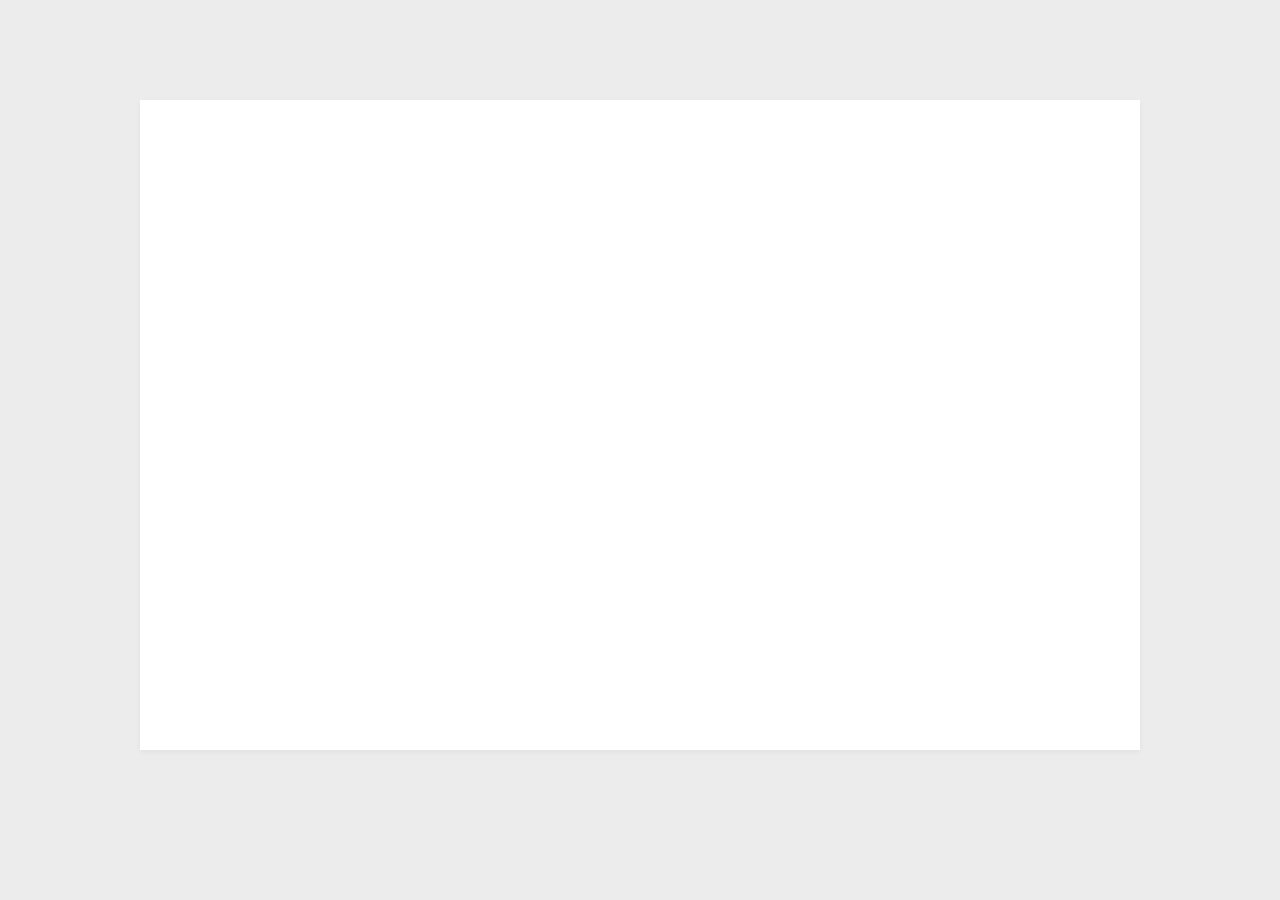
==== web-server/eos/index.html @ ff1ee921 "Setup files for the prototype." ====
<!DOCTYPE html>
<html lang="en">
  <head>
    <meta charset="UTF-8">
    
    <title>eos</title>
    <link rel="stylesheet" type="text/css" href="style.css">
  </head>
  
  <body>
    <div id="canvas"></div>
  </body>
  <script src="d3.min.js"></script>  
  <script src="generator.js"></script>
  <script src="drawer.js"></script>
</html>
---- web-server/eos/style.css ----
html, body {
  margin: 0;
  background-color: #ECECEC;
}

#canvas {
  width: 1000px;
  height: 650px;
  margin: 0 auto;
  margin-top: 100px;
  background-color: white;
  box-shadow: 0px 2px 6px rgba(0, 0, 0, 0.05);
}
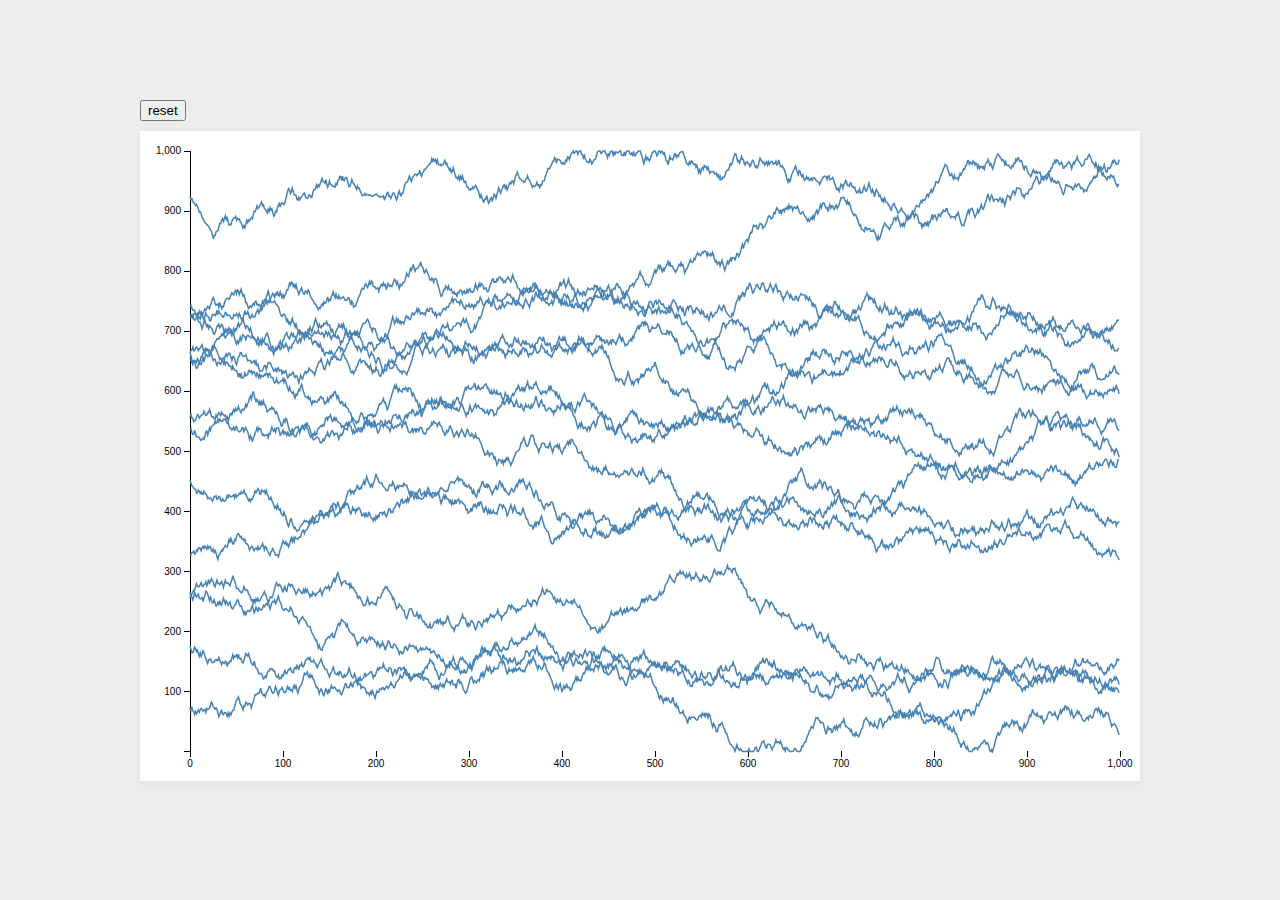
==== commit 28a22327: "Very basic zooming and panning prototype to get us started." ====
--- a/web-server/eos/index.html
+++ b/web-server/eos/index.html
@@ -8,9 +8,22 @@
   </head>
   
   <body>
-    <div id="canvas"></div>
+    <div id="container">
+      <button id="reset">reset</button>
+      <div id="canvas"></div>
+    </div>
   </body>
   <script src="d3.min.js"></script>  
   <script src="generator.js"></script>
   <script src="drawer.js"></script>
+
+  <script>
+    var drawer = new Drawer('#canvas');
+    drawer.init(15, 1000);
+    drawer.draw();
+
+    d3.select('#reset').on('click', function() {
+      location.reload();
+    });
+  </script>
 </html>--- a/web-server/eos/style.css
+++ b/web-server/eos/style.css
@@ -1,13 +1,46 @@
 html, body {
   margin: 0;
   background-color: #ECECEC;
+  font: 10px sans-serif;
+}
+
+#container {
+  margin: 0 auto;
+  width: 1000px;
+}
+
+#reset {
+  margin-top: 100px;
 }
 
 #canvas {
   width: 1000px;
   height: 650px;
   margin: 0 auto;
-  margin-top: 100px;
+  margin-top: 10px;
   background-color: white;
   box-shadow: 0px 2px 6px rgba(0, 0, 0, 0.05);
+}
+
+.axis path,
+.axis line {
+  fill: none;
+  stroke: #000;
+  shape-rendering: crispEdges;
+}
+
+.x.axis path {
+  display: none;
+}
+
+.line {
+  fill: none;
+  stroke: steelblue;
+  stroke-width: 1.5px;
+}
+
+#pane {
+  cursor: move;
+  fill: none;
+  pointer-events: all;
 }